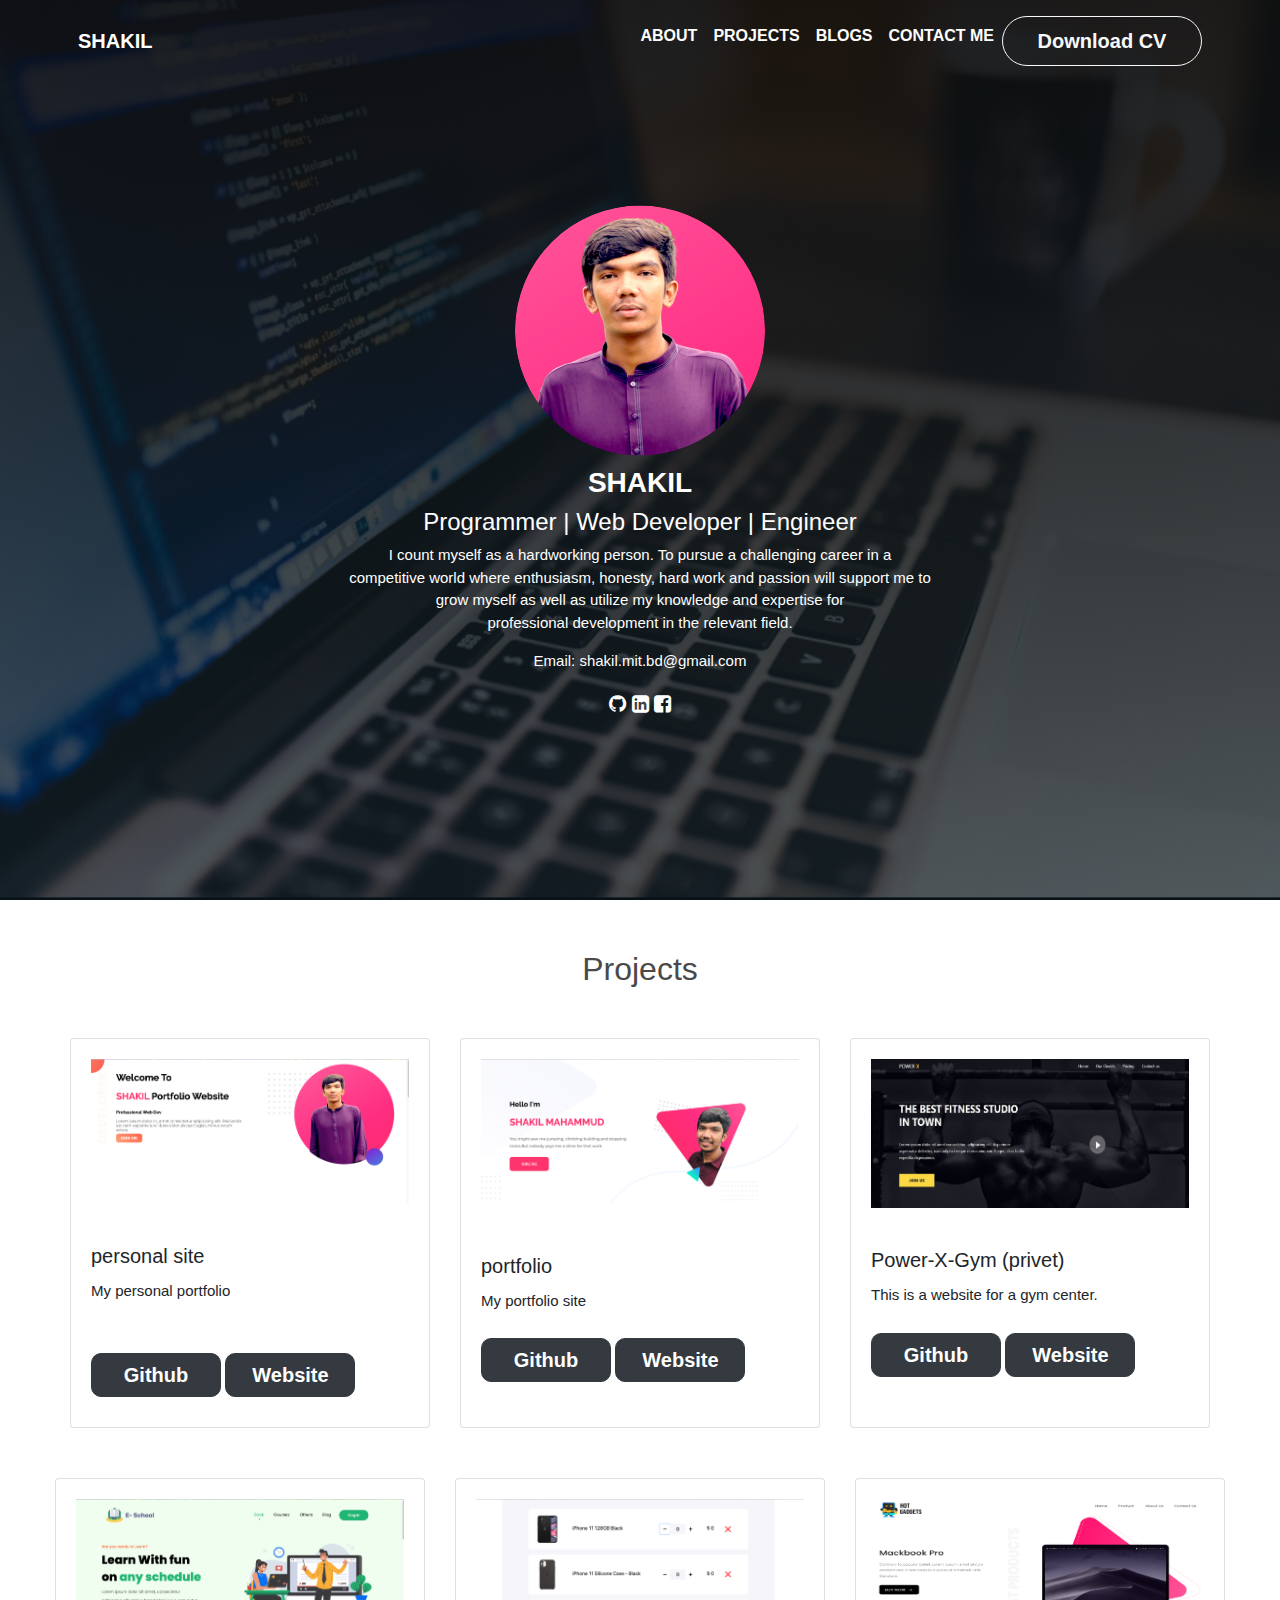
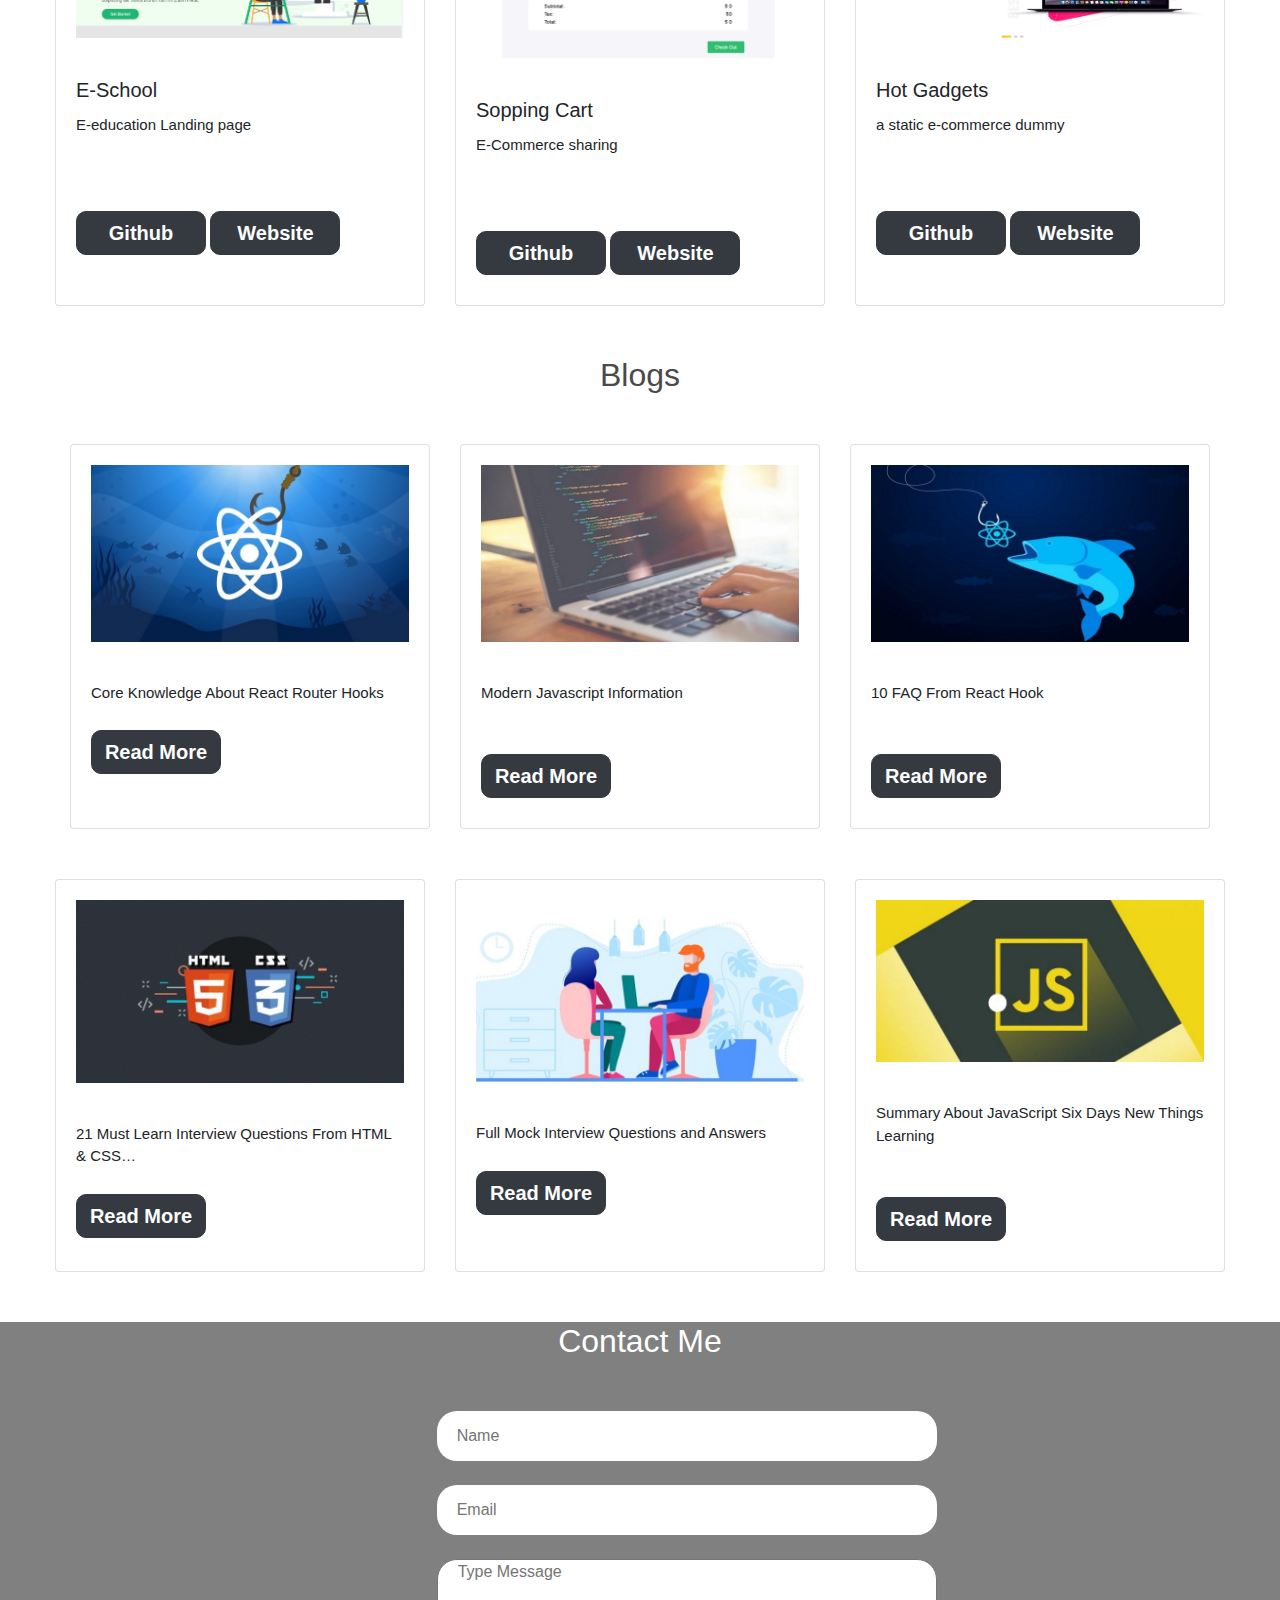
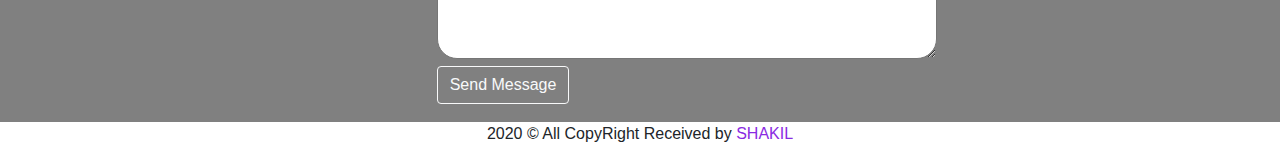
==== index.html @ be3fc2b4 "done" ====
<!DOCTYPE html>
<html lang="en">
<head>
    <meta charset="UTF-8">
    <meta name="viewport" content="width=device-width, initial-scale=1.0">
    <title>Shakil Mahammud</title>
    <link rel="icon" href="images/shakil.png">
    <link rel="stylesheet" href="style.css">
    <link rel="stylesheet" href="https://stackpath.bootstrapcdn.com/bootstrap/4.5.0/css/bootstrap.min.css">
    <link href="https://stackpath.bootstrapcdn.com/font-awesome/4.7.0/css/font-awesome.min.css" rel="stylesheet">
</head>
<body>
    <div class="header" id="topheader">
        <nav class="navbar navbar-expand-md navbar-light">
            <div class="container text-uppercase p-2">
            <a class="navbar-brand font-weight-bold text-white" href="#">SHAKIL</a>
            <button class="navbar-toggler" type="button" data-toggle="collapse" data-target="#navbarSupportedContent" aria-controls="navbarSupportedContent" aria-expanded="false" aria-label="Toggle navigation">
              <span class="navbar-toggler-icon bg-light"></span>
            </button>
            <div class="collapse navbar-collapse" id="navbarSupportedContent">
              <ul class="navbar-nav ml-auto">
                <li class="nav-item active">
                  <a class="nav-link" href="#about">About<span class="sr-only">(current)</span></a>
                </li>
                <li class="nav-item">
                  <a class="nav-link" href="#projects">Projects</a>
                </li>   
                <li class="nav-item">
                  <a class="nav-link" href="#blogs">Blogs</a>
                </li>
                <li class="nav-item">
                    <a class="nav-link" href="#contact">Contact Me</a>
                </li>
                <li class="header-buttons">
                  <a href="#"><button class="btn btn-outline-light">Download CV</button></a>
              </li>  
              </ul>
            </div>
        </div>
          </nav>
              <section class="header-section" id="about">
                  <div class="center-div">
                      <img class="img-rounded" src="images/shakil.png" alt="" srcset="">
                      <h3 class="font-weight-bold">SHAKIL</h3>
                      <h4>Programmer | Web Developer | Engineer</h4>
                      <p>I count myself as a hardworking person. To pursue a challenging career in a <br>competitive world where enthusiasm, honesty, hard work and passion will support me to<br> grow myself as well as utilize my knowledge and expertise for <br>professional development in the relevant field.</p>
                      <p>Email: shakil.mit.bd@gmail.com</p>
                      <div class="header-icons">
                        <a href="https://github.com/shakilmahammud"><i class="fa fa-github" aria-hidden="true"></i></a>
                        <a href="https://www.linkedin.com/in/md-shakil-829802169/"><i class="fa fa-linkedin-square" aria-hidden="true"></i></a>
                        <a href="https://www.facebook.com/shakilmahammudofficial0"><i class="fa fa-facebook-square" aria-hidden="true"></i></a>
                      </div>
                  </div>
              </section>
    </div>

    <!--------------------------Header Ends------------------------->
    <!--------------------------Projects start------------------------->

    <Section class="header-projectdiv" id="projects">
       <div class="container">
           <h2>Projects</h2>
         <div class="row">
          <div class="card-deck">
            <div class="card">
              <img class="card-img-top" src="images/one.png" alt="Card image cap">
              <div class="card-body">
                <h5 class="card-title">personal site</h5>
                <p class="card-text">My personal portfolio</p>
                <br>
                <a href="https://github.com/shakilmahammud/portfolio-website"><button class="btn btn-dark">Github</button></a>
                <a href="https://shakilmahammud.github.io/portfolio-website/"><button class="btn btn-dark">Website</button></a>
              </div>
            </div>
            <div class="card">
              <img class="card-img-top" src="images/two.png" alt="Card image cap">
              <div class="card-body">
                <h5 class="card-title">portfolio</h5>
                <p class="card-text">My portfolio site</p>
                <a href="https://github.com/shakilmahammud/personal-portfolio"><button class="btn btn-dark">Github</button></a>
                <a href="https://shakilmahammud.github.io/personal-portfolio/"><button class="btn btn-dark">Website</button></a>
              </div>
            </div>
            <div class="card">
              <img class="card-img-top" src="images/Screenshot_13.jpg" alt="Card image cap">
              <div class="card-body">
                <h5 class="card-title">Power-X-Gym (privet)</h5>
                <p class="card-text">This is a website for a gym center. </p>  
                <a href="#"><button class="btn btn-dark">Github</button></a>
                <a href="#"><button class="btn btn-dark">Website</button></a>
            </div>
           
          </div>
         </div>
         <div class="row">
          <div class="card-deck">
            <div class="card">
              <img class="card-img-top" src="images/five.png" alt="Card image cap">
              <div class="card-body">
                <h5 class="card-title">E-School</h5>
                <p class="card-text">E-education Landing page</p><br><br>
                <a href="https://github.com/shakilmahammud/E-school-project"><button class="btn btn-dark">Github</button></a>
                <a href="https://shakilmahammud.github.io/E-school-project/"><button class="btn btn-dark">Website</button></a>
              </div>
              
            </div>
            <div class="card">
              <img class="card-img-top" src="images/four.png" alt="Card image cap">
              <div class="card-body">
                <h5 class="card-title">Sopping Cart</h5>
                <p class="card-text">E-Commerce sharing</p>
                <br><br>
                <a href="https://github.com/shakilmahammud/Shoping_Cart"><button class="btn btn-dark">Github</button></a>
              <a href="https://shakilmahammud.github.io/Shoping_Cart/"><button class="btn btn-dark">Website</button></a>
              </div>
            </div>
            <div class="card">
              <img class="card-img-top" src="images/hot-gadget.png" alt="Card image cap">
              <div class="card-body">
                <h5 class="card-title">Hot Gadgets</h5>
                <p class="card-text">a static e-commerce dummy</p>  
                <br><br>
                <a href="https://github.com/shakilmahammud/Hot-gadgets-E-Website"><button class="btn btn-dark">Github</button></a>
                <a href="https://shakilmahammud.github.io/Hot-gadgets-E-Website/"><button class="btn btn-dark">Website</button></a>
            </div>
            
          </div>
         </div>
       </div>
    </Section>
    <!--------------------------Projects Ends------------------------->
<!--------------------------Blogs starts------------------------->

<Section class="header-blogdiv" id="blogs">
  <div class="container">
      <h2>Blogs</h2>
    <div class="row">
     <div class="card-deck">
       <div class="card">
         <img class="card-img-top" src="images/2227364_2d77.jpg" alt="Card image cap">
         <div class="card-body">
           <p class="card-text">Core Knowledge About React Router Hooks</p>
           <a href="https://reactrouter.com/web/api/Hooks"><button class="btn btn-dark">Read More</button></a>
         </div>
       </div>
       <div class="card">
         <img class="card-img-top" src="images/Screenshot_3.jpg" alt="Card image cap">
         <div class="card-body">
           <p class="card-text">Modern Javascript Information</p>
           <br>
           <a href="https://developer.mozilla.org/en-US/docs/Web/JavaScript/A_re-introduction_to_JavaScript#:~:text=)%2C%20and%20others.-,Overview,%2Din%20objects%2C%20and%20methods.&text=JavaScript%20supports%20object%2Doriented%20programming,prototypical%20inheritance%20and%20ES2015%20classes)."><button class="btn btn-dark">Read More</button></a>
         </div>
       </div>
       <div class="card">
         <img class="card-img-top" src="images/Screenshot_4.jpg" alt="Card image cap">
         <div class="card-body">
           <p class="card-text">10 FAQ From React Hook</p>
           <br>
           <a href="https://reactjs.org/docs/hooks-faq.html"><button class="btn btn-dark">Read More</button></a>
       </div>
       
     </div>
    </div>
    <div class="row">
     <div class="card-deck">
       <div class="card">
         <img class="card-img-top" src="images/Screenshot_10.jpg" alt="Card image cap">
         <div class="card-body">
            <p class="card-text">21 Must Learn Interview Questions From HTML & CSS…</p>
            <a href="https://www.fullstack.cafe/blog/13-tricky-css-interview-questions-and-answers-in-2018"><button class="btn btn-dark">Read More</button></a>
         </div>
       </div>
       <div class="card">
         <img class="card-img-top" src="images/Screenshot_11.jpg" alt="Card image cap">
         <div class="card-body">
          <p class="card-text">Full Mock Interview Questions and Answers</p>
          <a href="https://www.myinterviewpractice.com/blog/mock-interview-questions-and-answers/"><button class="btn btn-dark">Read More</button></a>
      </div>
       </div>
       <div class="card">
         <img class="card-img-top" src="images/Screenshot_12.jpg" alt="Card image cap">
         <div class="card-body">
           <p class="card-text">Summary About JavaScript Six Days New Things Learning</p>
           <br>
           <a href="https://www.sitepoint.com/mind-tricks-to-learn-javascript-faster/"><button class="btn btn-dark">Read More</button></a>
       </div>  
     </div>
    </div>
  </div>
</Section>

<!--------------------------Blogs Ends------------------------->
<!--------------------------contact starts------------------------->

<section class="header-contactdiv" id="contact">
  <div class="container-contact">
    <h2>
      Contact Me
    </h2>
    <div class="row">
    <div class="col-md-4"></div>
    <div class="center-contact-div col-md-4">
   <form  action="https://shakil.mit.bd@gmail.com" method="POST">
    <input class="name" type="text" placeholder="Name" name="Name" required/>
    <br/>
    <br>
    <input class="name" type="text" placeholder="Email" name="Email" required/>
    <br/>
    <br>
    <textarea class="message form-field js-field-message" type="text" name="message" placeholder="Type Message" required></textarea>
     <br/>
     <button type="submit" class="btn btn-outline-light">Send Message</button>
     </form>
    </div>
    <div class="col-md-4"></div>
    </div>
  </div>
</section>
<footer>2020 &copy; All CopyRight Received by <a href="https://www.facebook.com/shakilmahammudofficial0" style="color:blueviolet;">SHAKIL</a></footer>
<script src="https://code.jquery.com/jquery-3.5.1.slim.min.js"></script>
<script src="https://cdn.jsdelivr.net/npm/popper.js@1.16.0/dist/umd/popper.min.js"></script>
<script src="https://stackpath.bootstrapcdn.com/bootstrap/4.5.0/js/bootstrap.min.js"></script>
</body>
</html>
---- style.css ----
*{
    margin: 0;
    padding: 0;
    box-sizing: border-box;
}

.header{
    width: 100%;
    height: 100vh;
    background-image: linear-gradient(rgba(11, 13, 14, 0.918), rgba(2, 20, 29, 0.637)), url('/images/fac510db7a07e258fa398b1d166b0599.png');
    background-repeat: no-repeat;
    background-size: cover;
    position: relative;
}

.center-div{
    width: 100%;
    height: auto;
    position: absolute;
    top: 40%;
    left: 50%;
    transform: translate(-50%, -50%);
    -ms-transform: translate(-50%, -50%);
    -webkit-transform: translate(-50%, -50%);
}
.navbar-toggler{
    background-color: white;
}
.header-icons{
    font-size: 20px;
    margin: 10px;
    
}
.fa{
    color: white;
}
.center-div{
    margin-top: 50px;
    padding-bottom: 50px;
}
.center-div img{
    margin-bottom: 10px;
    width:250px;
    height: 250px;
    border-radius:50%;
}

.nav-item a{
    color: white!important;
    font-weight: bold;
}



.header-section{
    width: 100%;
    height: inherit;
    color: white;
    text-align: center;
    position: relative;
}
h4{
    animation: textanimation 1s ease-in-out;
    overflow: hidden;
    white-space: nowrap;
    text-align: center;
}
@keyframes textanimation{
    0%{
        letter-spacing: 20px;
    }

    100%{
        letter-spacing: 1px;
    }
}

a{
    text-decoration: none;
}

a:hover{
   transform: translateY(-5px);
}

li{
    list-style: none;
}

p{
    font-size: 15px;
    font-weight: 300;
}

.header-buttons button{
    width: 200px;
    height: 50px;
    border-radius: 100px;
    font-size: 20px;
    font-weight: bold;
}

.header-projectdiv{
    width: 100%;
    height: auto;
    margin: 50px 0;
}
.header-blogdiv{
    width: 100%;
    height: auto;
    margin: 50px 0;
}
.row{
    margin-top: 50px;
}

h2{
    margin: 20px;
    text-align: center;
    font-weight: 500;
    font-size: 40px;
    color: rgb(75, 73, 73);
}
.card img{
    padding: 20px;
}

.card:hover{
    background: gray;
    color: white;
    box-shadow: 0 8px 20px rgb(161, 158, 158);
    transform: translateY(-20px);
}
.card button{
    justify-content: center;
    width: 130px;
    border-radius: 10px;
    margin-top: 10px;
    margin-bottom: 10px;
    font-size: 20px;
    font-weight: bold;
    color: white
}
.card button:hover{
    background: transparent;
    background: white;
    border: 5px white solid;
    color: gray;
}

.header-contactdiv{
    width: 100%;
    height: 400px;
    background: gray;
}
.container-contact h2{
    color: #fff;
}

input{
    width: 500px;
    height: 50px;
    margin: 20px;
    margin-bottom: 20px;
    padding-left: 20px;
    border-radius: 20px;
    outline: none;
    border: none;
}

textarea{
    width: 500px;
    height: 100px;
    margin: 20px;
    margin-bottom: 20px;
    padding-left: 20px;
    border-radius: 20px;
    outline: none;
}
footer{
    text-align: center;
}
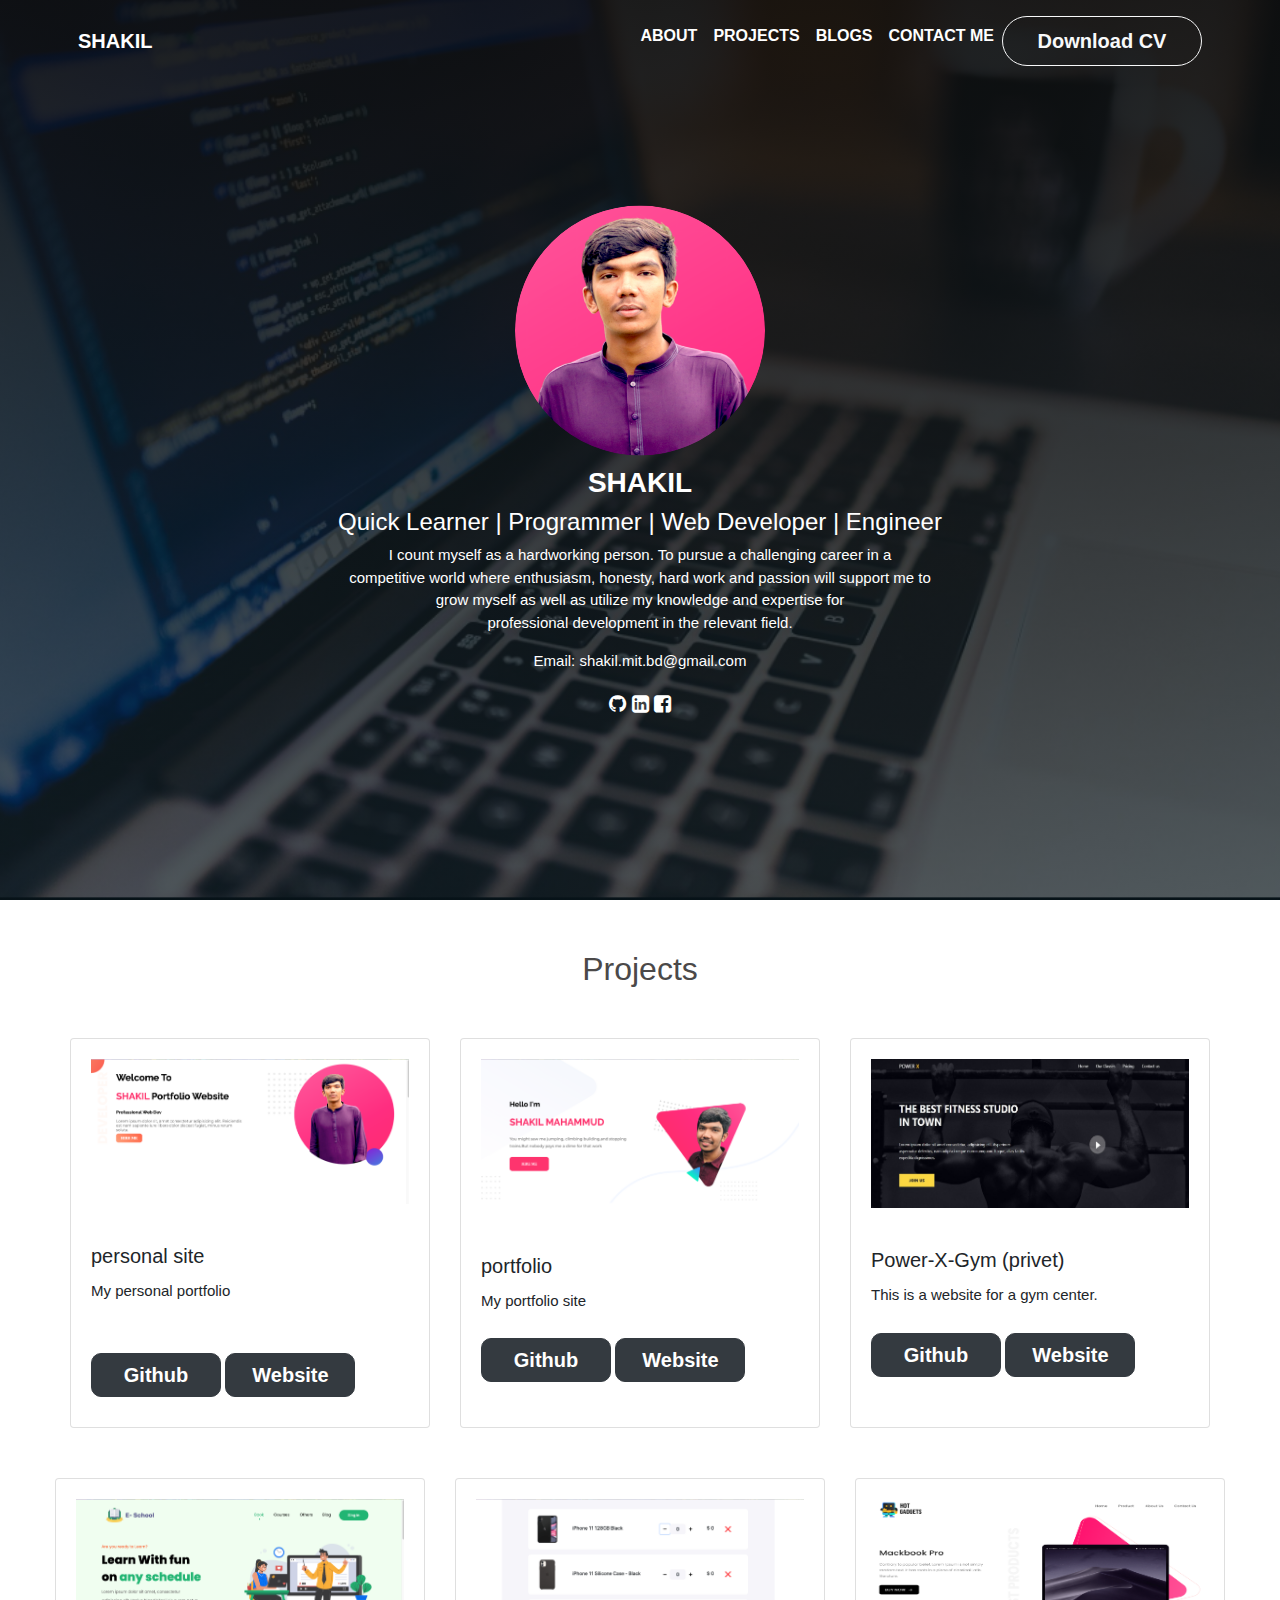
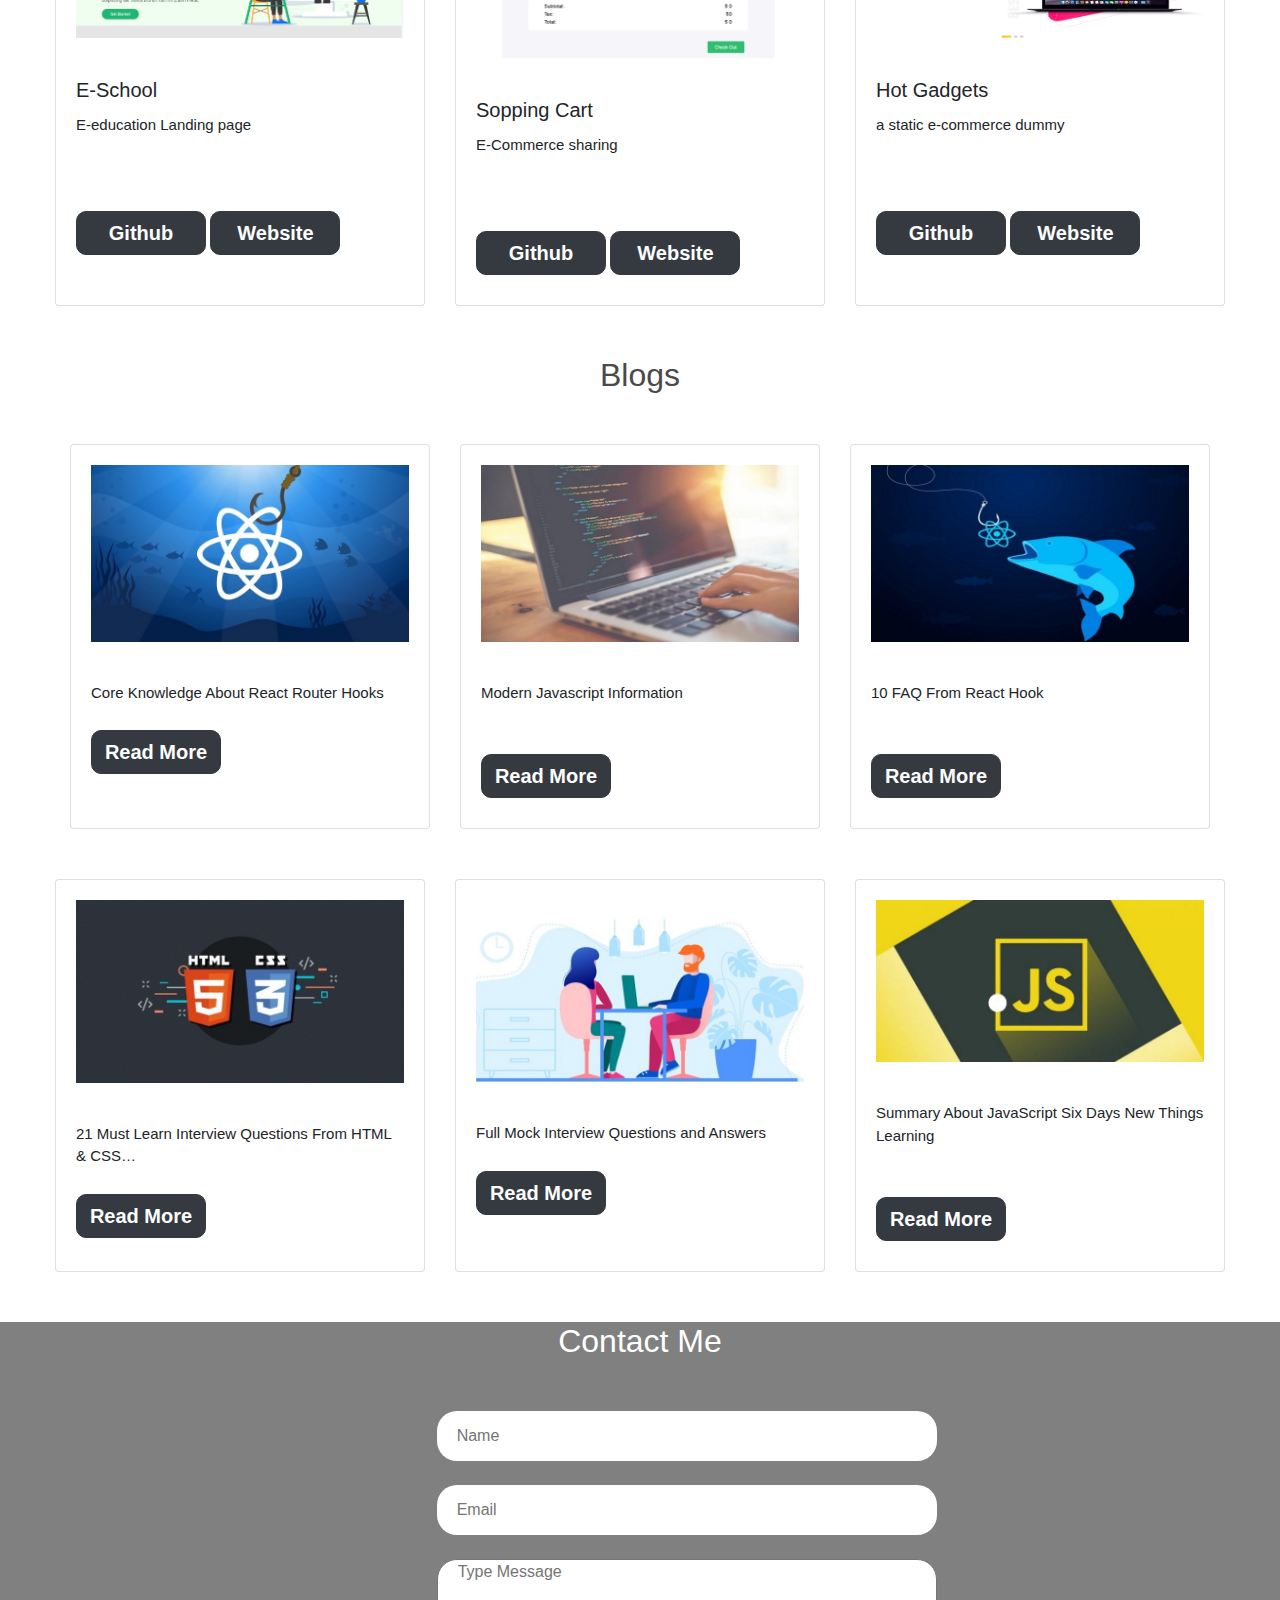
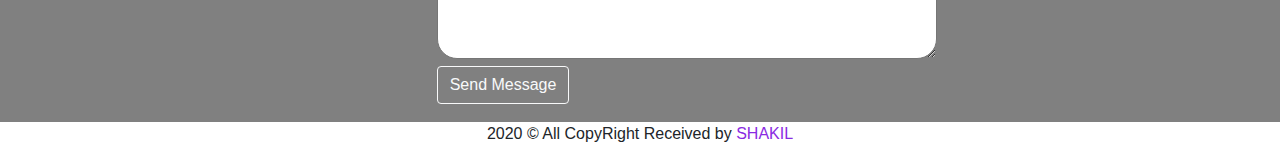
==== commit 4d7809f5: "web" ====
--- a/index.html
+++ b/index.html
@@ -42,7 +42,7 @@
                   <div class="center-div">
                       <img class="img-rounded" src="images/shakil.png" alt="" srcset="">
                       <h3 class="font-weight-bold">SHAKIL</h3>
-                      <h4>Programmer | Web Developer | Engineer</h4>
+                      <h4>Quick Learner | Programmer | Web Developer | Engineer</h4>
                       <p>I count myself as a hardworking person. To pursue a challenging career in a <br>competitive world where enthusiasm, honesty, hard work and passion will support me to<br> grow myself as well as utilize my knowledge and expertise for <br>professional development in the relevant field.</p>
                       <p>Email: shakil.mit.bd@gmail.com</p>
                       <div class="header-icons">
